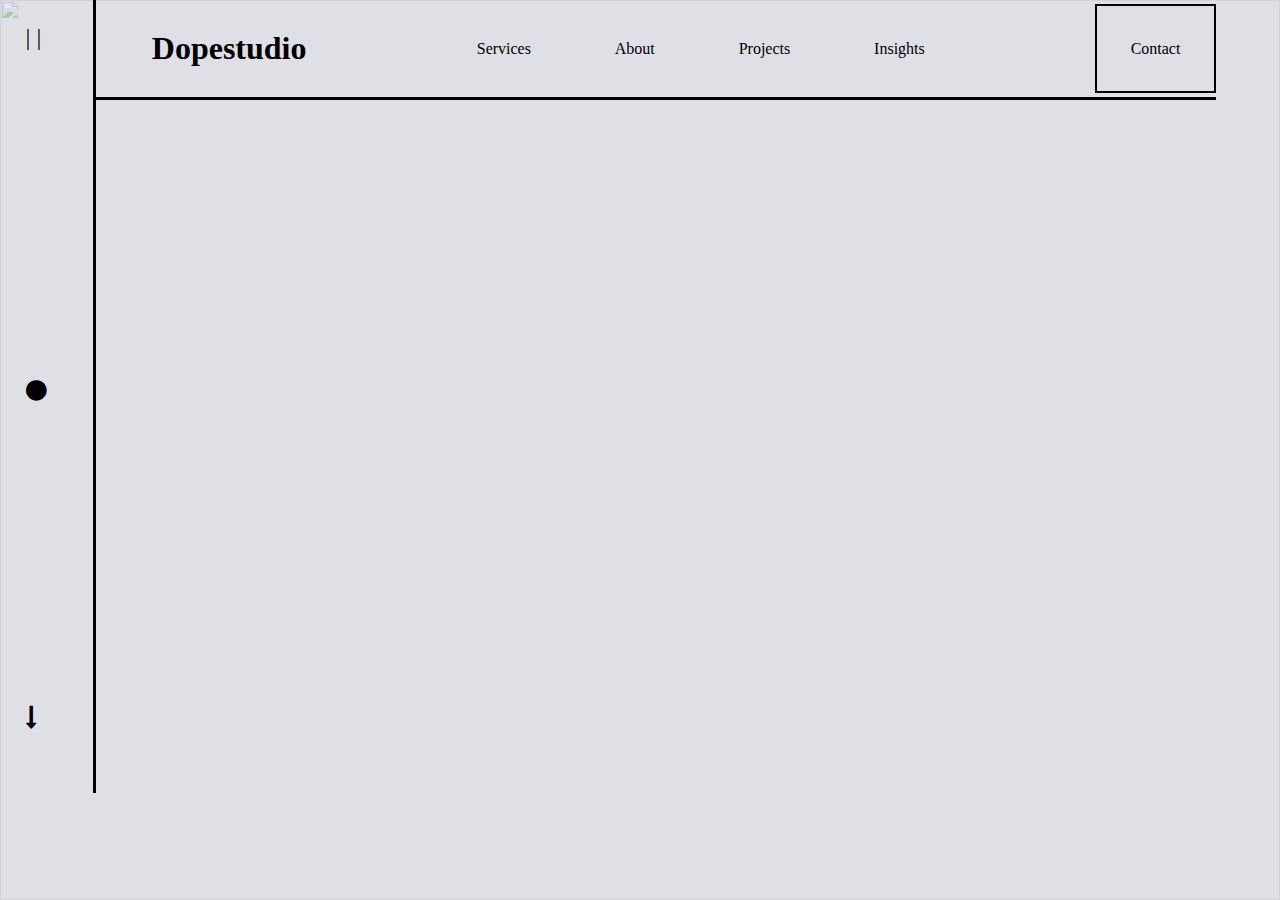
==== april21/index.html @ 543a1ab0 "top and left bar are in pace" ====
<!DOCTYPE html>
<html lang="en">
<head>
    <meta charset="UTF-8">
    <title>April 21</title>
    <meta http-equiv="X-UA-Compatible" content="IE=edge">
    <meta name="viewport" content="width=device-width, initial-scale=1.0">
    <link rel="stylesheet" href="style.css">
    <link rel="stylesheet" href="https://cdnjs.cloudflare.com/ajax/libs/font-awesome/4.7.0/css/font-awesome.min.css">
</head>
<body>
    <img id="background-image" src="https://arc.net/noise.png">
    <div class="left-bar">
        <p>| |</p>
        <i class="fa fa-circle" aria-hidden="true"></i>
        <i class="fa fa-long-arrow-down"></i>
    </div>
    <div class="top-bar">
        <h2>Dopestudio</h2>
        <div class="top-bar-buttons">
            <a>Services</a>
            <a>About</a>
            <a>Projects</a>
            <a>Insights</a>
        </div>
            <a id="contact">Contact</a>

    </div>

       
</body>
</html>
---- april21/style.css ----
body {
    height: 90vh;
    display: flex;
    flex-direction: row;
    background-color: #DEE0E6;
    margin: 0;
}

#background-image{
    position: absolute;
    z-index: -1;
    height: 100%;
    width: 100%;
    opacity: 0.4;
}

.left-bar {
    display: flex;
    flex-direction: column;
    justify-content: space-between;
    height: 90%;
    border-right-style: solid;
    font-size: 1.5em;
    width: 6%;
    margin-left: 2%;
    padding-bottom: 5%;
}

.top-bar {
    display: flex;
    flex-direction: row;
    justify-content: space-between;
    height: 12%;
    width: 100%;
    margin-bottom: 1%;
    margin-right: 5%;
    align-items: center;
    border-bottom-style: solid;   
}

.top-bar h2 {
    margin-left: 5%;
    font-size: 2em;
}

.top-bar-buttons {
    display: flex;
    justify-content: space-between;
    width: 40%;
}

#contact {
    border: 2px solid black;
    padding: 3%;
}
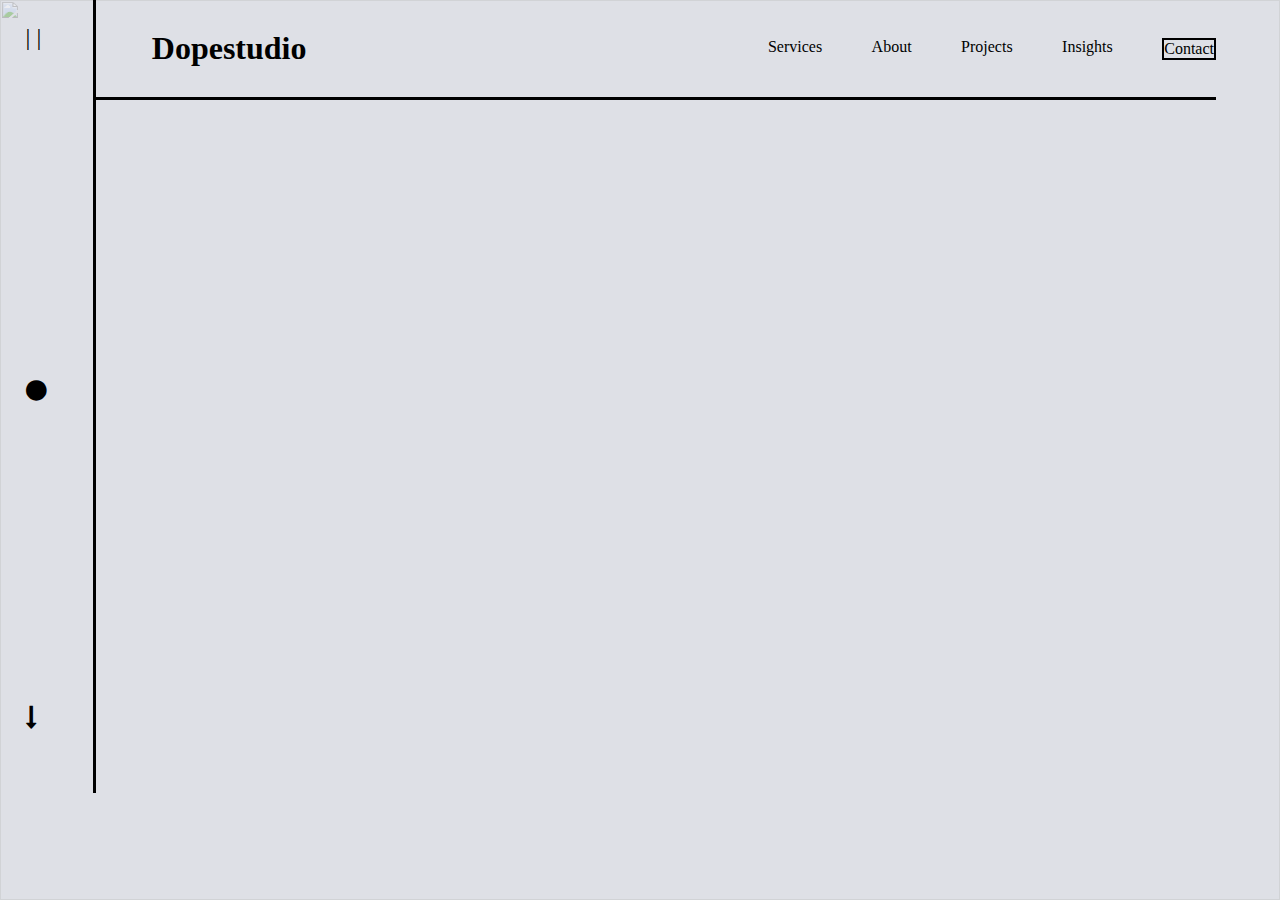
==== commit 148c16ce: "corrected contact button positioning" ====
--- a/april21/index.html
+++ b/april21/index.html
@@ -17,13 +17,15 @@
     </div>
     <div class="top-bar">
         <h2>Dopestudio</h2>
+
         <div class="top-bar-buttons">
             <a>Services</a>
             <a>About</a>
             <a>Projects</a>
             <a>Insights</a>
+            <a id="contact">Contact</a>
         </div>
-            <a id="contact">Contact</a>
+            
 
     </div>
 
--- a/april21/style.css
+++ b/april21/style.css
@@ -51,5 +51,7 @@
 
 #contact {
     border: 2px solid black;
-    padding: 3%;
+    /* width: 10%;
+    padding-top: 2%;
+    padding-bottom: 2%; */
 }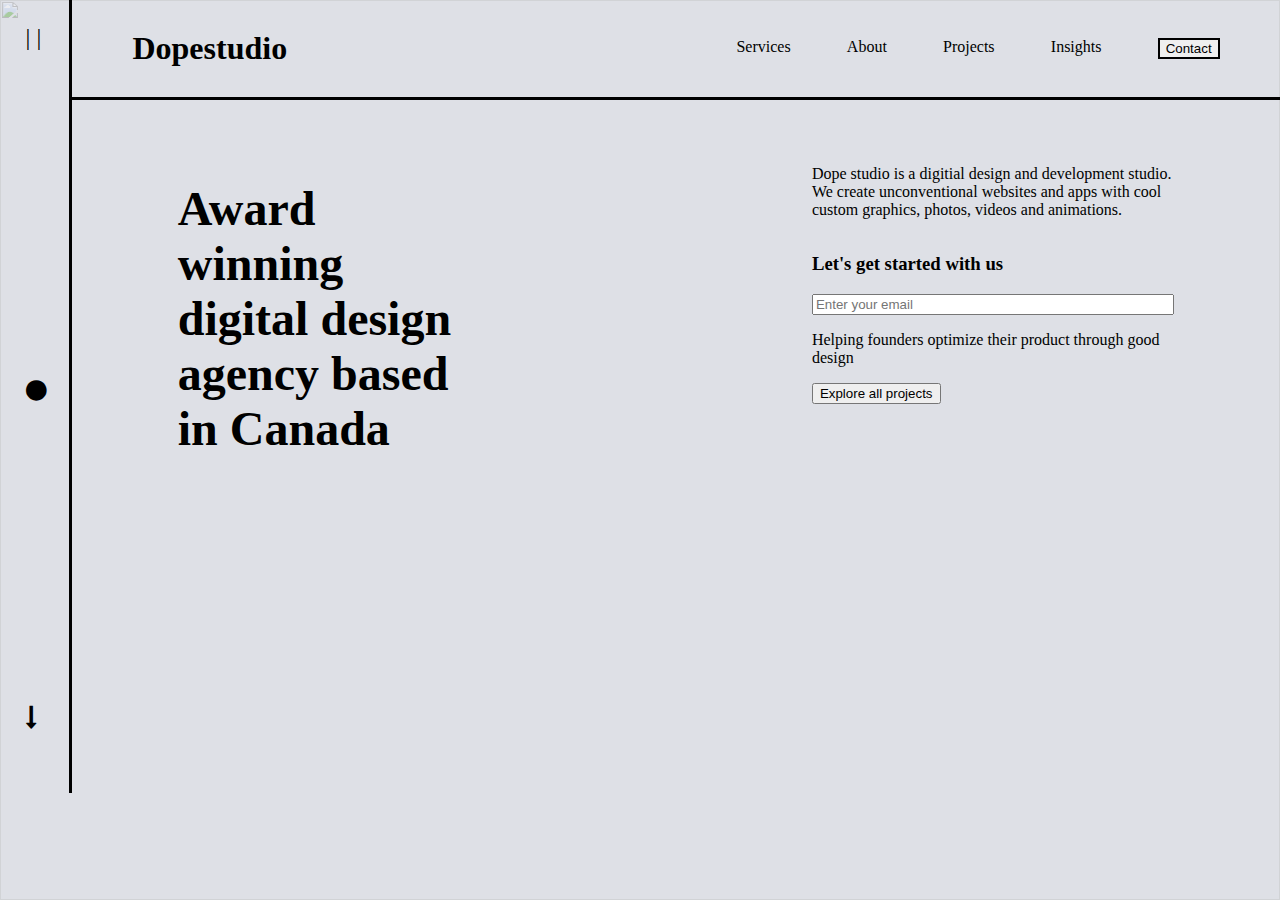
==== commit e60189e7: "added all body text to design" ====
--- a/april21/index.html
+++ b/april21/index.html
@@ -15,6 +15,8 @@
         <i class="fa fa-circle" aria-hidden="true"></i>
         <i class="fa fa-long-arrow-down"></i>
     </div>
+
+<div class="page-content">
     <div class="top-bar">
         <h2>Dopestudio</h2>
 
@@ -23,12 +25,30 @@
             <a>About</a>
             <a>Projects</a>
             <a>Insights</a>
-            <a id="contact">Contact</a>
+            <button id="contact">Contact</button>
         </div>
-            
-
     </div>
 
+    <div class="main-content">
+        <div class="main-content-left-side">
+        <h1>Award winning digital design agency based in Canada</h1>
+        </div>
+
+        <div class="empty"></div>
+
+        <div class="main-content-right-side">
+            <p>Dope studio is a digitial design and development studio. We create unconventional websites and apps with cool custom graphics, photos, videos and animations.</p>
+            <h3>Let's get started with us</h3>
+            <input type="email" placeholder="Enter your email">
+            <div>
+                <p>Helping founders optimize their product through good design</p>
+                <button>Explore all projects</button>
+            </div>
+        </div>  
+        
+    </div> 
+
+</div>
        
 </body>
 </html> --- a/april21/style.css
+++ b/april21/style.css
@@ -26,6 +26,11 @@
     padding-bottom: 5%;
 }
 
+.page-content {
+    display: flex;
+    flex-direction: column;
+}
+
 .top-bar {
     display: flex;
     flex-direction: row;
@@ -47,11 +52,35 @@
     display: flex;
     justify-content: space-between;
     width: 40%;
+    margin-right: 5%;
 }
 
 #contact {
     border: 2px solid black;
-    /* width: 10%;
-    padding-top: 2%;
-    padding-bottom: 2%; */
+}
+
+.main-content {
+    display: flex;
+    flex-direction: row;
+    justify-content: space-evenly;
+    margin-top: 3%;
+
+}
+
+.main-content-left-side {
+    font-size: 1.5em;
+    width: 25%;
+    margin-left: 5%;
+}
+
+.empty {
+    width: 20%;
+}
+
+.main-content-right-side {
+    width: 30%;
+    margin-right: 5%;
+    display: flex;
+    flex-direction: column;
+
 }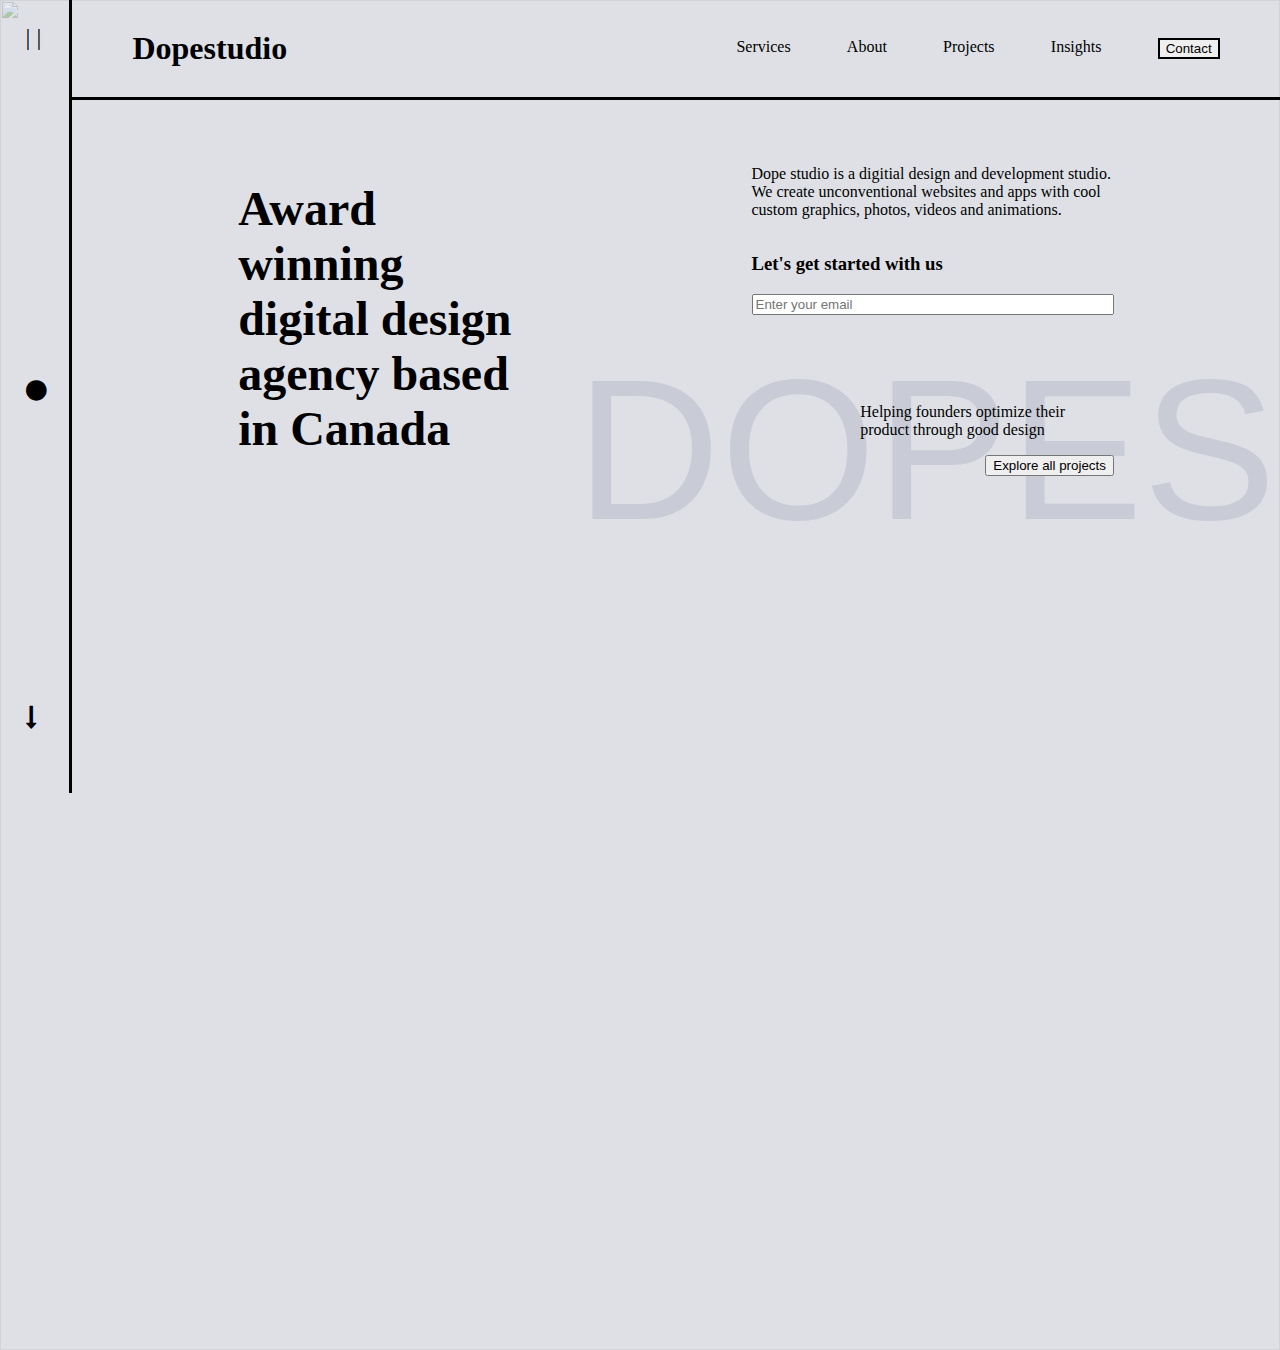
==== commit 086a9c65: "I used this design as a way to practice alignment and positioning of objects" ====
--- a/april21/index.html
+++ b/april21/index.html
@@ -10,6 +10,8 @@
 </head>
 <body>
     <img id="background-image" src="https://arc.net/noise.png">
+    <p id="background-font">DOPESTUDIO</p>
+
     <div class="left-bar">
         <p>| |</p>
         <i class="fa fa-circle" aria-hidden="true"></i>
@@ -30,6 +32,7 @@
     </div>
 
     <div class="main-content">
+        <div class="text-content">
         <div class="main-content-left-side">
         <h1>Award winning digital design agency based in Canada</h1>
         </div>
@@ -40,14 +43,23 @@
             <p>Dope studio is a digitial design and development studio. We create unconventional websites and apps with cool custom graphics, photos, videos and animations.</p>
             <h3>Let's get started with us</h3>
             <input type="email" placeholder="Enter your email">
-            <div>
-                <p>Helping founders optimize their product through good design</p>
+            <div class="explore-projects">
+                <p id="explore-projects-text">Helping founders optimize their product through good design</p>
                 <button>Explore all projects</button>
             </div>
         </div>  
-        
+
     </div> 
-
+    
+    <!-- <div class="photo-row">
+        <img id="person-photo" src="./Photos/personmu.png">
+        <div class="three-photos">
+            <img id="left-photo" src="./Photos/left.png">
+            <img id="middle-photo" src="./Photos/middle.png">
+            <img id="right-photo" src="./Photos/right.png">
+        </div>
+        </div>
+    </div> -->
 </div>
        
 </body>
--- a/april21/style.css
+++ b/april21/style.css
@@ -1,3 +1,5 @@
+@import url('https://fonts.cdnfonts.com/css/bubble-letters');
+
 body {
     height: 90vh;
     display: flex;
@@ -6,10 +8,21 @@
     margin: 0;
 }
 
+#background-font {
+    position: absolute;
+    z-index: -2;
+    font-family: 'Bubble Letters', sans-serif;
+    font-size: 200px;
+    color: rgba(179, 184, 200, .5);
+    left: 45%;
+    top: 15%;
+    overflow: hidden;
+}
+
 #background-image{
     position: absolute;
-    z-index: -1;
-    height: 100%;
+    z-index: -2;
+    height: 150vh;
     width: 100%;
     opacity: 0.4;
 }
@@ -59,7 +72,13 @@
     border: 2px solid black;
 }
 
-.main-content {
+.text-content {
+    display: flex;
+    flex-direction: column;
+
+}
+
+.text-content {
     display: flex;
     flex-direction: row;
     justify-content: space-evenly;
@@ -73,14 +92,44 @@
     margin-left: 5%;
 }
 
-.empty {
-    width: 20%;
-}
-
 .main-content-right-side {
     width: 30%;
     margin-right: 5%;
     display: flex;
     flex-direction: column;
 
+}
+
+.explore-projects {
+    margin-top: 20%;
+    width: 100%;
+    display: flex;
+    flex-direction: column;
+    align-items: flex-end;
+}
+
+#explore-projects-text {
+    width: 70%;
+}
+
+.photo-row {
+    display: flex;
+    flex-direction: row;
+    margin-top: 10%;
+}
+
+#person-photo {
+    width: 400px;
+    height: 400px;
+}
+
+.three-photos {
+    display: flex;
+    justify-content: space-evenly;
+    width: 70%;
+}
+
+#left-photo, #middle-photo, #right-photo {
+    width: 250px;
+    height: 250px;
 }